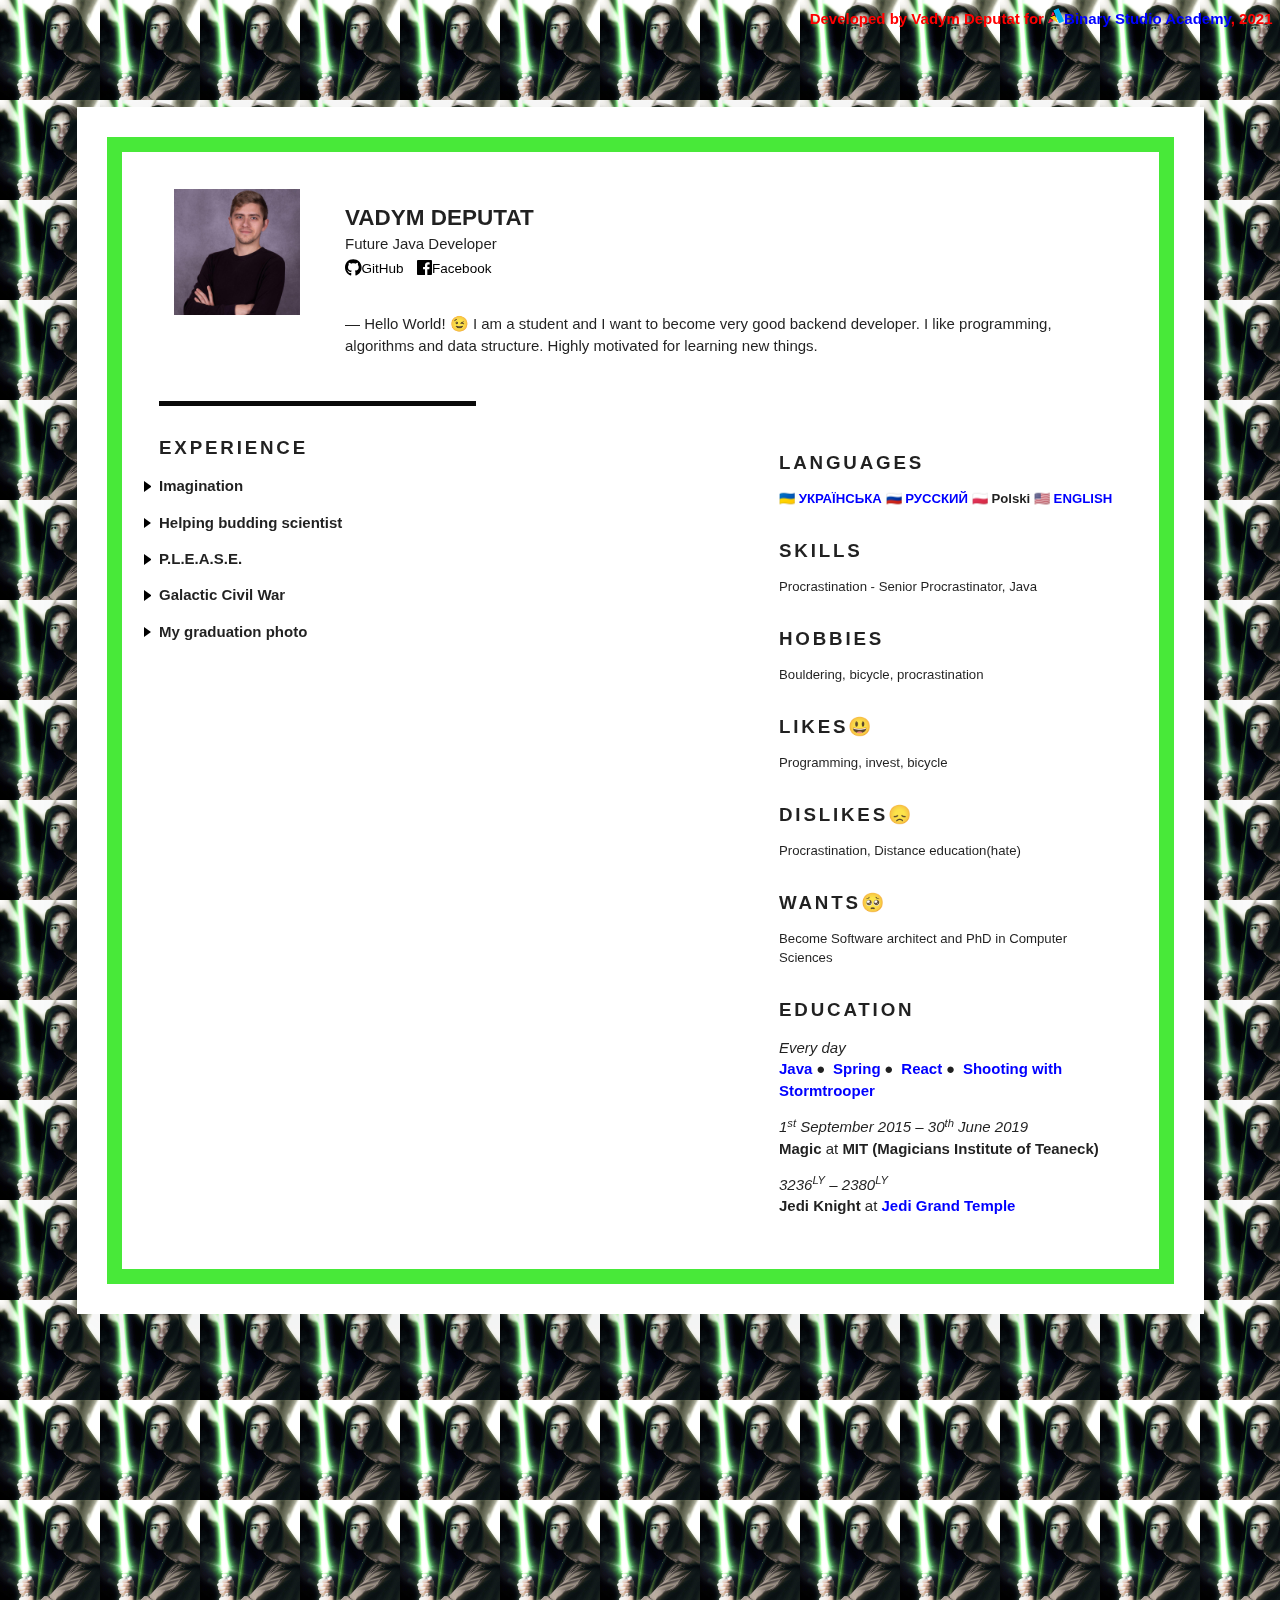
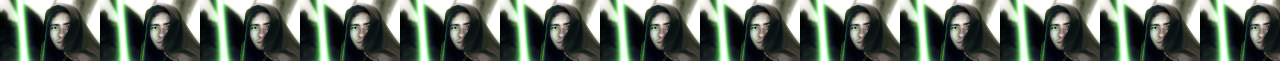
==== pl-pl/index.html @ 9dacfa62 "Add Polish" ====
<!DOCTYPE html>
<html lang="pl-Pl">
<html>
  <head>
    <meta charset="UTF-8" />
    
    <link rel="stylesheet" href="../base.css">
    
    <title>РЕЗЮМE</title>

  </head>
  <body>
    <header>
      <div class="credits" style="color: rgb(255, 0, 0); font-weight: 900;">
        Developed by Vadym Deputat for <a href="https://academy.binary-studio.com/ua/"><img src="../assets/images/bsa.png" alt="">Binary Studio Academy</a>, 2021
      </div>
    </header>
    <main>
    <!-- <main style="background-image: url('./assets/images/VJedi.jpg'); background-repeat: repeat;"> -->
      <article>
        <div class="page" style="border-color: rgb(72, 233, 57);">
          <div class="stackable grid">
            <div class="row" >
              <div class="three wide center aligned column">
                <div class="avatar-wrapper">
                  <object class="avatar" data="../assets/images/CV.jpg" role="img" aria-label="My profile picture"></object>
                </div>
              </div>
              <div class="thirteen wide column">
                <div class="stackable grid">
                  <div class="sixteen wide column">
                    <h1 class="name">Vadym Deputat</h1>
                    <div class="job">Future Java Developer</div>
                    <ul class="contacts">
                      <li>
                        <a href="https://github.com/Cooplix"><svg class="icon" xmlns="http://www.w3.org/2000/svg" viewBox="0 0 496 512">
                        <path d="M165.9 397.4c0 2-2.3 3.6-5.2 3.6-3.3.3-5.6-1.3-5.6-3.6 0-2 2.3-3.6 5.2-3.6 3-.3 5.6 1.3 5.6 3.6zm-31.1-4.5c-.7 2 1.3 4.3 4.3 4.9 2.6 1 5.6 0 6.2-2s-1.3-4.3-4.3-5.2c-2.6-.7-5.5.3-6.2 2.3zm44.2-1.7c-2.9.7-4.9 2.6-4.6 4.9.3 2 2.9 3.3 5.9 2.6 2.9-.7 4.9-2.6 4.6-4.6-.3-1.9-3-3.2-5.9-2.9zM244.8 8C106.1 8 0 113.3 0 252c0 110.9 69.8 205.8 169.5 239.2 12.8 2.3 17.3-5.6 17.3-12.1 0-6.2-.3-40.4-.3-61.4 0 0-70 15-84.7-29.8 0 0-11.4-29.1-27.8-36.6 0 0-22.9-15.7 1.6-15.4 0 0 24.9 2 38.6 25.8 21.9 38.6 58.6 27.5 72.9 20.9 2.3-16 8.8-27.1 16-33.7-55.9-6.2-112.3-14.3-112.3-110.5 0-27.5 7.6-41.3 23.6-58.9-2.6-6.5-11.1-33.3 2.6-67.9 20.9-6.5 69 27 69 27 20-5.6 41.5-8.5 62.8-8.5s42.8 2.9 62.8 8.5c0 0 48.1-33.6 69-27 13.7 34.7 5.2 61.4 2.6 67.9 16 17.7 25.8 31.5 25.8 58.9 0 96.5-58.9 104.2-114.8 110.5 9.2 7.9 17 22.9 17 46.4 0 33.7-.3 75.4-.3 83.6 0 6.5 4.6 14.4 17.3 12.1C428.2 457.8 496 362.9 496 252 496 113.3 383.5 8 244.8 8zM97.2 352.9c-1.3 1-1 3.3.7 5.2 1.6 1.6 3.9 2.3 5.2 1 1.3-1 1-3.3-.7-5.2-1.6-1.6-3.9-2.3-5.2-1zm-10.8-8.1c-.7 1.3.3 2.9 2.3 3.9 1.6 1 3.6.7 4.3-.7.7-1.3-.3-2.9-2.3-3.9-2-.6-3.6-.3-4.3.7zm32.4 35.6c-1.6 1.3-1 4.3 1.3 6.2 2.3 2.3 5.2 2.6 6.5 1 1.3-1.3.7-4.3-1.3-6.2-2.2-2.3-5.2-2.6-6.5-1zm-11.4-14.7c-1.6 1-1.6 3.6 0 5.9 1.6 2.3 4.3 3.3 5.6 2.3 1.6-1.3 1.6-3.9 0-6.2-1.4-2.3-4-3.3-5.6-2z"></path>
                        </svg>GitHub</a>
                      </li>

                      <li>
                        <a href="https://www.facebook.com/vadim.deputat"><svg class="icon" xmlns="http://www.w3.org/2000/svg" viewBox="0 0 448 512">
                          <path d="M448 56.7v398.5c0 13.7-11.1 24.7-24.7 24.7H309.1V306.5h58.2l8.7-67.6h-67v-43.2c0-19.6 5.4-32.9 33.5-32.9h35.8v-60.5c-6.2-.8-27.4-2.7-52.2-2.7-51.6 0-87 31.5-87 89.4v49.9h-58.4v67.6h58.4V480H24.7C11.1 480 0 468.9 0 455.3V56.7C0 43.1 11.1 32 24.7 32h398.5c13.7 0 24.8 11.1 24.8 24.7z"></path>
                        </svg>Facebook</a>
                      </li>
                  </ul>
                  </div>
                  <div class="sixteen wide mobile only column">
                    <div class="divider"></div>
                  </div>
                  <div class="sixteen wide column">
                    <p>&mdash; Hello World! &#x1F609; I am a student and I want to become very good backend developer. I like programming, algorithms and data structure. Highly motivated for learning new things.</p>
                  </div>
                </div>
              </div>
            </div>
            <div class="row">
              <div class="sixteen wide column">
                <div class="fat divider"></div>
              </div>
            </div>
            <div class="row">
              <div class="ten wide column">
                <h3>EXPERIENCE</h3>
                <ul class="timeline">

                  <li class= "details">
                    <input type="checkbox" id="project-2" >
                    <label for="project-2" class="summary"><strong>Imagination</strong></label>

                    <div class="labels">
                        <p><strong><a href="https://en.wikipedia.org/wiki/Star_Wars">In a galaxy far, far away</a></strong></p>
                        <p>New electric Walker <a href="https://starwars.fandom.com/wiki/All_Terrain_Armored_Transport">"AT-AT"</a> for <a href="https://starwars.fandom.com/wiki/Galactic_Empire">Galactic Empire</a></p>
                    </div>
                  </li>

                  <li class= "details">
                    <input type="checkbox" id="project-4-devdependencies" >
                    <label for="project-4-devdependencies" class="summary"><strong>Helping budding scientist</strong></label>

                    <div class="labels">
                      <p><em>2020</em></p>
                          <p><strong><a href="https://rickandmorty.fandom.com/wiki/Dimension_C-137">С-137</a></strong></p>
                          <p>Helped create <a href="https://rickandmorty.fandom.com/wiki/Portal_Gun">Portal Gun</a> for budding scientist <a href="https://rickandmorty.fandom.com/wiki/Rick_Sanchez">Rick Sanchez</a></p>
                          <img src="../assets/images/Me_and_rick.png" style="width: 100%;" class= "shake-slow shake-constant" alt="Me and Rick">
                      </div>
                    </li>

                  <li class= "details">
                    <input type="checkbox" id="project-1" >
                    <label for="project-1" class="summary"><strong>P.L.E.A.S.E.</strong></label>

                    <div class="labels">
                      <p><em>2019</em></p>
                          <p><strong>Provide Legal Exculpation And Sign Everything (P.L.E.A.S.E.)</strong></p>
                          <p>New York</p>
                    </div>
                  </li>

                  <li class= "details">
                    <input type="checkbox" id="service-center-databases-lead" >
                    <label for="service-center-databases-lead" class="summary"><strong>Galactic Civil War</strong></label>

                    <div class="labels">
                      <p><em>4<sup>BBY</sup> - 5 <sup>ABY</sup></em></p>
                      <p><strong>Galactic Civil War at <a href="https://en.wikipedia.org/wiki/Star_Wars">In a galaxy far, far away</a> </strong></p>
                      <p>Jedi Knight</p>
                    </div>
                  </li>

                  <li class= "details">
                    <input type="checkbox" id="project-4-dependencies" >
                    <label for="project-4-dependencies" class="summary"><strong>My graduation photo</strong></label>

                      <div class="labels">
                        <audio id="audio" src="../assets/audios/Lightsaber.mp3"></audio>
                        <abbr title="You underestimate my power! Senior-Pomidor">
                        <img id="play" src="../assets/images/oru.png" style="width: 100%;" class="shake-slow shake-constant" alt="Me and Rick">
                        </abbr>
                        <abbr title="Click on picture">HEAR MY POWER!!!💬</abbr>
                    </div>
                  </li>
                </ul>
              </div>
              <div class="six wide column">
                <section>
                  <h3>Languages</h3>
                  <p class="tags small">
                    <a href="../uk-ua/index.html" hreflang="en" rel="alternate"span class="language" lang="uk">&#x1f1fa;&#x1f1e6; <span>УКРАЇНСЬКА</span></a>
                    <a href="../ru-ru/index.html" hreflang="ru" rel="alternate" span class="language" lang="ru">&#x1f1f7;&#x1f1fa; <span>РУССКИЙ</span></a>
                    <span class="language" lang="pl">&#127477&#127473 <span>Polski</span>
                    <a href="../index.html" hreflang="en" rel="alternate" class="language" lang="en">&#x1f1fa;&#x1f1f8; <span>ENGLISH</span></a></p>
                    
                </section>

                <section>
                  <h3>Skills</h3>
                  <p class="tags small">Procrastination - Senior Procrastinator,
                  <span class="nowrap">Java</span></p>
                </section>

                <section>
                  <h3>Hobbies</h3>
                  <p class="tags small">Bouldering, bicycle, procrastination</p>
                  </section>

                <section>
                  <h3>Likes&#x1f603;</h3>
                  <p class="tags small">Programming, invest, bicycle</p>
                </section>

                <section>
                  <h3>Dislikes&#x1f61e;</h3>
                  <p class="tags small"><span class="nowrap">Procrastination, Distance education(hate)</span></p> 
                </section>

                <section>
                  <h3>Wants&#x1f97a;</h3>
                  <p class="tags small bulleted"><span class="tag">Become Software architect and PhD in Computer Sciences</span></p>
                </section>


                <section>
                  <h3>Education</h3>
                  <ul class="timeline">
                    <li>
                      <div><em>Every day</em></div>
                      <p class="tags bulleted">
                        <span class="tag"><a href="https://docs.oracle.com/en/java/javase/11" rel="external"><strong>Java</strong></a></span>
                        <span class="tag"><a href="https://spring.io/" rel="external"><strong>Spring</strong></a></span>
                        <span class="tag"><a href="https://reactjs.org/" rel="external"><strong>React</strong></a></span>
                        <span class="tag"><a href="https://starwars.fandom.com/wiki/Stormtrooper"><strong>Shooting with Stormtrooper</strong></a></span>
                      </p>
                    </li>
                    <li>
                      <div><em>1<sup>st</sup> September 2015 &ndash; 30<sup>th</sup> June 2019</em></div>
                      <div> <strong>Magic</strong> at <strong>MIT (Magicians Institute of Teaneck)</strong></div>
                    </li>

                    <li>
                      <div><em> 3236<sup>LY</sup> &ndash; 2380<sup>LY</sup> </em></div>
                      <div> <strong>Jedi Knight</strong> at <strong><a href="https://starwars.fandom.com/wiki/Imperial_Palace">Jedi Grand Temple</a></strong></div>
                      
                    </li>
                  </ul>
                  </section>
              </div>
            </div>
          </div>
        </div>
      </article>
    </main>
    <footer>
      <div style = "color: rgb(255, 0, 0); font-weight: 900;">
        Developed on base of Information from BSA
      </div>
    </footer>
    <script src="../assets/scripts/sound.js"></script>
  </body>
</html>
---- base.css ----
::-moz-selection {
    background: yellow;
  }
  ::selection {
    background: yellow;
  }
  *,
  *::before,
  *::after {
    box-sizing: inherit;
  }
  html {
    
    font-size: 15px;
    -webkit-text-size-adjust: 100%;
    text-size-adjust: 100%;
    box-sizing: border-box;
    background-image: url('./assets/images/VJedi.jpg');
    background-repeat: repeat;
    
  }
  html,
  body {
      
    margin: 0;
    line-height: 1.4285em;
    
    color: rgba(0, 0, 0, 0.87);
  }
  body {
    
    font-family:
     apple-system,
     BlinkMacSystemFont,
     "Segoe UI",
     Roboto,
     Oxygen-Sans,
     Ubuntu,
     Cantarell,
     "Helvetica Neue",
     sans-serif;
  }
  h1,
  h2,
  h3,
  h4,
  h5 {
    line-height: 1.28571429em;
    margin: 0 0 1rem 0;
    font-weight: bold;
    padding: 0;
  }
  h1:last-child,
  h2:last-child,
  h3:last-child,
  h4:last-child,
  h5:last-child {
    margin-bottom: 0;
  }
  h1,
  h2,
  h3 {
    text-transform: uppercase;
  }
  h1 {
    font-weight: 900;
    font-size: 1.5rem;
    margin-bottom: 0;
  }
  h2 {
    font-weight: 900;
    font-size: 3rem;
    letter-spacing: 0.25em;
  }
  h2 + p {
    font-weight: 300;
    font-size: 1.5rem;
    margin-bottom: 0.25em;
  }
  h3 {
    font-weight: 700;
    font-size: 1.25rem;
    letter-spacing: 0.15em;
  }
  h4 {
    font-size: 1.125rem;
  }
  h5 {
    font-size: 1rem;
  }
  h6 {
    font-size: 0.75rem;
    letter-spacing: 0.15em;
    text-transform: uppercase;
    margin: 0 0 1em 0;
  }
  section {
    padding: 1em 0;
  }
  p {
    margin: 0 0 1em;
    line-height: 1.4285em;
  }
  p:first-child {
    margin-top: 0;
  }
  p:last-child {
    margin-bottom: 0;
  }
  strong {
    font-weight: 600;
  }
  small {
    font-size: 80%;
  }
  ul,
  ol {
    list-style: none outside none;
    padding-left: 1.5em;
    margin: 0;
  }
  ol {
    counter-reset: ol-counter;
  }
  li {
    list-style: none outside none;
  }
  ul > li::before {
    content: "●";
    font-family: "Arial", sans-serif;
    float: left;
    width: 1.5em;
    margin-left: -1.5em;
    text-align: center;
  }
  ol > li::before {
    content: counter(ol-counter);
    counter-increment: ol-counter;
    float: left;
    width: 1rem;
    border-radius: 0.25em;
    background: transparent;
    color: inherit;
    font-weight: bold;
    font-size: 0.7em;
    font-family: inherit;
    display: flex;
    align-items: center;
    justify-content: center;
    margin-left: calc(-1.5rem + 0.5rem / 2);
    height: 1rem;
    margin-top: calc((1.4285rem - 1rem) / 2);
  }
  ol.inverted > li::before {
    background: black;
    color: white;
    font-weight: normal;
  }
  a {
    color: blue;
    background-color: transparent;
    text-decoration: none;
  }
  a[rel="external"]:not(.label):hover,
  a.language:hover span {
    text-decoration: underline;
  }
  code {
    border: 1px solid #bdbdbd;
    padding: 0 0.25em;
    border-radius: 3px;
    background: #eee;
    font-size: 95%;
  }
  
  /* Prevent `sub` and `sup` elements from affecting the line height in all browsers */
  sub,
  sup {
    font-size: 75%;
    line-height: 0;
    position: relative;
    vertical-align: baseline;
  }
  sub {
    bottom: -0.25em;
  }
  sup {
    top: -0.5em;
  }
  
  /* Remove the border on images inside links in IE 10 */
  img {
    border-style: none;
  }
  
  /* Change the font styles in all browsers, remove the margin in Firefox and Safari */
  button,
  input {
    font-family: inherit;
    font-size: 100%;
    line-height: 1.15;
    margin: 0;
  
    /* Show the overflow in IE and Edge */
    overflow: visible;
  }
  
  /* Remove the inheritance of text transform in Edge, Firefox, and IE */
  button {
    text-transform: none;
  }
  
  /* Correct the inability to style clickable types in iOS and Safari	*/
  button,
  [type="button"] {
    -webkit-appearance: button;
    appearance: button;
  }
  
  /* Remove the inner border and padding in Firefox	*/
  button::-moz-focus-inner,
  [type="button"]::-moz-focus-inner {
    border-style: none;
    padding: 0;
  }
  
  /* Restore the focus styles unset by the previous rule */
  button:-moz-focusring,
  [type="button"]:-moz-focusring {
    outline: 1px dotted ButtonText;
  }
  
  /* Add the correct box sizing in IE 10, remove the padding in IE 10 */
  [type="checkbox"] {
    box-sizing: border-box;
    padding: 0;
  }
  
  /* Utiltities */
  .nowrap {
    white-space: nowrap;
  }
  
  /* Article */
  article {
    max-width: 100%;
    margin-left: auto;
    margin-right: auto;
  }
  @media only screen and (min-width: 768px) and (max-width: 991px) {
    article {
      width: 723px;
      margin-top: calc((100% - 723px) / 2);
      margin-bottom: calc((100% - 723px) / 2);
    }
  }
  @media only screen and (min-width: 992px) and (max-width: 1199px) {
    article {
      width: 933px;
      margin-top: calc((100% - 933px) / 2);
      margin-bottom: calc((100% - 933px) / 2);
    }
  }
  @media only screen and (min-width: 1200px) {
    article {
      width: 1127px;
      margin-top: calc((100% - 1127px) / 2);
      margin-bottom: calc((100% - 1127px) / 2);
    }
  }
  
  /* Page */
  .page {
    position: relative;
    padding: 3em;
    background: white;
    box-shadow: 0 10px 100px 0 rgba(34, 36, 38, 0.1);
    transition: box-shadow 0.2s linear;
  }
  .page[style^="border-color"] {
    padding: 4.5em;
  }
  .page[style^="border-color"]::before {
    content: " ";
    display: block;
    position: absolute;
    left: 2em;
    top: 2em;
    right: 2em;
    bottom: 2em;
    border-color: inherit;
    border-width: 1em;
    border-style: solid;
    pointer-events: none;
    transition: border-color 0.2s ease-in-out;
  }
  @media only screen {
    .page:hover {
      box-shadow: 0 10px 100px 0 rgba(34, 36, 38, 0.3);
    }
  }
  @media only screen and (max-width: 767px) {
    .page,
    .page[style^="border-color"] {
      padding: 0;
    }
    .page[style^="border-color"]::before {
      display: none;
    }
  }
  
  /**
   * # Semantic UI - 2.4.2
   * https://github.com/Semantic-Org/Semantic-UI
   * https://www.semantic-ui.com/
   * Copyright 2014 Contributors
   * Released under the MIT license
   * https://opensource.org/licenses/MIT
   */
  .grid {
    flex-direction: row;
    flex-wrap: wrap;
    align-items: stretch;
    padding: 0;
    /**
     * Temporary hack to be sure avatar
     * is rendered on print preview
     */
    display: block !important;
  }
  .grid .grid {
    margin-left: -1em;
    margin-right: -1em;
  }
  
  /* Rows */
  .grid > .row {
    position: relative;
    display: flex;
    flex-direction: row;
    flex-wrap: wrap;
    justify-content: inherit;
    align-items: stretch;
    width: 100% !important;
    padding: 0;
    padding-top: 1rem;
    padding-bottom: 1rem;
  }
  
  /* Columns */
  /* Standard 16 column */
  .grid > .column:not(.row),
  .grid > .row > .column {
    position: relative;
    display: inline-block;
    width: 6.25%;
    padding-left: 1rem;
    padding-right: 1rem;
    vertical-align: top;
  }
  .grid > * {
    padding-left: 1rem;
    padding-right: 1rem;
  }
  
  /* Columns */
  /* Vertical padding when no rows */
  .grid > .column:not(.row) {
    padding-top: 1rem;
    padding-bottom: 1rem;
  }
  .grid > .row > .column {
    margin-top: 0;
    margin-bottom: 0;
  }
  
  /* Assume full width with one column */
  .grid > .column:only-child,
  .grid > .row > .column:only-child {
    width: 100%;
  }
  
  /* Column Width */
  .grid > .row > [class*="one wide"].column,
  .grid > .column.row > [class*="one wide"].column,
  .grid > [class*="one wide"].column,
  .column.grid > [class*="one wide"].column {
    width: 6.25% !important;
  }
  .grid > .row > [class*="two wide"].column,
  .grid > .column.row > [class*="two wide"].column,
  .grid > [class*="two wide"].column,
  .column.grid > [class*="two wide"].column {
    width: 12.5% !important;
  }
  .grid > .row > [class*="three wide"].column,
  .grid > .column.row > [class*="three wide"].column,
  .grid > [class*="three wide"].column,
  .column.grid > [class*="three wide"].column {
    width: 18.75% !important;
  }
  .grid > .row > [class*="four wide"].column,
  .grid > .column.row > [class*="four wide"].column,
  .grid > [class*="four wide"].column,
  .column.grid > [class*="four wide"].column {
    width: 25% !important;
  }
  .grid > .row > [class*="five wide"].column,
  .grid > .column.row > [class*="five wide"].column,
  .grid > [class*="five wide"].column,
  .column.grid > [class*="five wide"].column {
    width: 31.25% !important;
  }
  .grid > .row > [class*="six wide"].column,
  .grid > .column.row > [class*="six wide"].column,
  .grid > [class*="six wide"].column,
  .column.grid > [class*="six wide"].column {
    width: 37.5% !important;
  }
  .grid > .row > [class*="seven wide"].column,
  .grid > .column.row > [class*="seven wide"].column,
  .grid > [class*="seven wide"].column,
  .column.grid > [class*="seven wide"].column {
    width: 43.75% !important;
  }
  .grid > .row > [class*="eight wide"].column,
  .grid > .column.row > [class*="eight wide"].column,
  .grid > [class*="eight wide"].column,
  .column.grid > [class*="eight wide"].column {
    width: 50% !important;
  }
  .grid > .row > [class*="nine wide"].column,
  .grid > .column.row > [class*="nine wide"].column,
  .grid > [class*="nine wide"].column,
  .column.grid > [class*="nine wide"].column {
    width: 56.25% !important;
  }
  .grid > .row > [class*="ten wide"].column,
  .grid > .column.row > [class*="ten wide"].column,
  .grid > [class*="ten wide"].column,
  .column.grid > [class*="ten wide"].column {
    width: 62.5% !important;
  }
  .grid > .row > [class*="eleven wide"].column,
  .grid > .column.row > [class*="eleven wide"].column,
  .grid > [class*="eleven wide"].column,
  .column.grid > [class*="eleven wide"].column {
    width: 68.75% !important;
  }
  .grid > .row > [class*="twelve wide"].column,
  .grid > .column.row > [class*="twelve wide"].column,
  .grid > [class*="twelve wide"].column,
  .column.grid > [class*="twelve wide"].column {
    width: 75% !important;
  }
  .grid > .row > [class*="thirteen wide"].column,
  .grid > .column.row > [class*="thirteen wide"].column,
  .grid > [class*="thirteen wide"].column,
  .column.grid > [class*="thirteen wide"].column {
    width: 81.25% !important;
  }
  .grid > .row > [class*="fourteen wide"].column,
  .grid > .column.row > [class*="fourteen wide"].column,
  .grid > [class*="fourteen wide"].column,
  .column.grid > [class*="fourteen wide"].column {
    width: 87.5% !important;
  }
  .grid > .row > [class*="fifteen wide"].column,
  .grid > .column.row > [class*="fifteen wide"].column,
  .grid > [class*="fifteen wide"].column,
  .column.grid > [class*="fifteen wide"].column {
    width: 93.75% !important;
  }
  .grid > .row > [class*="sixteen wide"].column,
  .grid > .column.row > [class*="sixteen wide"].column,
  .grid > [class*="sixteen wide"].column,
  .column.grid > [class*="sixteen wide"].column {
    width: 100% !important;
  }
  
  /* Center Aligned */
  [class*="center aligned"].grid > .column,
  [class*="center aligned"].grid > .row > .column,
  .grid > [class*="center aligned"].row > .column,
  .grid > [class*="center aligned"].column.column,
  .grid > .row > [class*="center aligned"].column.column {
    text-align: center;
  }
  
  /* Stackable */
  @media only screen and (max-width: 767px) {
    .stackable.grid > .row > .wide.column,
    .stackable.grid > .wide.column,
    .stackable.grid > .column.grid > .column,
    .stackable.grid > .column.row > .column,
    .stackable.grid > .row > .column,
    .stackable.grid > .column:not(.row),
    .grid > .stackable.row > .column {
      width: 100% !important;
      padding: 1em !important;
    }
  }
  
  /* Mobile only column */
  [class*="mobile only"].grid,
  .grid > [class*="mobile only"].row,
  .grid > [class*="mobile only"].column,
  .grid > .row > [class*="mobile only"].column {
    display: none;
  }
  @media only screen and (max-width: 767px) {
    [class*="mobile only"].grid,
    .grid > [class*="mobile only"].row,
    .grid > [class*="mobile only"].column,
    .grid > .row > [class*="mobile only"].column {
      display: block;
    }
  }
  
  /* Avatar */
  .avatar-wrapper {
    padding: 0 1em;
    display: flex;
    align-items: center;
    justify-content: center;
  }
  .avatar {
    position: relative;
    display: block;
    flex: 1 0 auto;
    max-width: 15rem;
    width: 100%;
  }
  @media only screen and (max-width: 1199px) {
    .avatar-wrapper {
      padding: 0;
    }
  }
  
  /* Divider */
  .divider {
    border-top: 1px solid rgba(222, 222, 222, 1);
  }
  .divider.fat {
    border-top: 0.3571428571428571em solid rgba(10, 10, 10, 1);
    width: 33%;
  }
  
  /* Language */
  .language {
    font-weight: 600;
    white-space: nowrap;
  }
  
  /* Labels */
  .labels > .label {
    background-color: #e8e8e8;
    border-radius: 0.28571429rem;
    color: rgba(0, 0, 0, 0.6);
    cursor: pointer;
    display: block;
    float: left;
    font-size: 0.78571429rem;
    font-weight: 600;
    line-height: 1;
    margin-bottom: 0.5em;
    padding: 0.5833em 0.833em;
    transition: background 0.1s ease;
    -webkit-transition: background 0.1s ease;
  }
  .labels > .label:hover {
    background-color: #e0e0e0;
    color: rgba(0, 0, 0, 0.8);
  }
  .labels > .label:not(:last-child) {
    margin-right: 0.5em;
  }
  
  /* Job */
  .job {
    margin-bottom: 0.25rem;
  }
  
  /* Contacts */
  .contacts {
    list-style: none outside none;
    display: flex;
    flex-wrap: wrap;
    padding: 0;
    margin-top: 0;
    margin-bottom: 0;
    white-space: nowrap;
    font-size: 0.9em;
    font-weight: 400;
  }
  .contacts li {
    margin-bottom: 0.25rem;
    margin-right: 1em;
  }
  .contacts li::before {
    display: none;
  }
  .contacts li a {
    color: black;
    transition: color 0.2s ease-in-out;
  }
  .contacts li a.facebook:hover {
    color: #3b5998;
  }
  .contacts li a.github:hover {
    color: dimgrey;
  }
  .contacts li a.mail:hover {
    color: dimgrey;
  }
  .contacts li a.skype:hover {
    color: #00aff0;
  }
  .contacts li a.linkedin:hover {
    color: #0077b5;
  }
  .contacts li a.telegram:hover {
    color: #08c;
  }
  .contacts li a.phone:hover {
    color: dimgrey;
  }
  .contacts li a.website {
    display: none;
  }
  .contacts li a .icon {
    fill: currentColor;
    height: 1.1428rem;
    vertical-align: text-bottom;
  }
  
  @media only screen and (max-width: 767px) {
    .name,
    .job,
    .contacts {
      text-align: center;
    }
    .contacts li {
      margin-right: 0;
    }
  }
  @media only screen and (max-width: 1199px) {
    .contacts {
      margin-top: 1em;
      flex-direction: column;
    }
  }
  
  /* Native <details> element styling */
  details {
    display: block;
  }
  details > summary::-webkit-details-marker {
    margin-left: 0.25em;
    margin-right: 0.25em;
  }
  details > summary {
    display: list-item;
    cursor: pointer;
  }
  details > div {
    margin-top: 0.5em;
  }
  details > div::after {
    content: " ";
    clear: both;
    display: block;
  }
  
  /* Alternative to <details> compatible with Safari */
  .details > input {
    -webkit-appearance: none;
    -moz-appearance: none;
    appearance: none;
    border: none;
    border-radius: 0;
    background: none;
    transition: 0.2s;
    cursor: pointer;
    width: 1.5em;
    display: inline-flex;
    align-items: center;
    justify-content: center;
    flex: 0 0 auto;
    height: 1.5em;
    vertical-align: top;
    outline: none;
  }
  .details > input::after {
    content: " ";
    border-top: 0.35em solid transparent;
    border-bottom: 0.35em solid transparent;
    border-left: 0.5em solid black;
    position: relative;
    width: 0.5em;
    height: 0.7em;
    cursor: pointer;
  }
  .details > input:checked {
    transform: rotate(90deg);
  }
  .details > label.summary {
    cursor: pointer;
  }
  .details > input:checked ~ div {
    display: block;
  }
  .details > div {
    display: none;
  }
  .details > div.labels {
    margin-top: 0.5em;
  }
  .details > div::after {
    content: " ";
    clear: both;
    display: block;
  }
  
  /* Details as a standalone block */
  div.details > input:first-child {
    float: left;
  }
  div.details > input:first-child + label {
    width: calc(100% - 1.5em);
    padding: 0;
    display: inline-block;
  }
  div.details > input:first-child + label + .details-body {
    padding-left: 1.5em;
  }
  
  /* Details as a list item */
  li.details {
    list-style-type: none;
  }
  li.details::before {
    display: none;
  }
  li.details > input {
    float: left;
    margin-left: -1.5em;
  }
  
  /* Highlighted list item */
  li.highlighted {
    padding: 0.5em;
    background: rgba(0, 0, 0, 0.04);
    border-radius: 4px;
  }
  
  /* Bordered list item */
  li.bordered {
    border: 1px solid rgba(0, 0, 0, 0.125);
    border-radius: 4px;
    padding: 0.5em;
    transition: all 0.2s linear;
  }
  li.bordered:hover {
    background: #fafafa;
  }
  li.bordered > ul > li.details > div,
  li.bordered > ul > details > div {
    padding: 0.5em 0.5em 0 2em;
    border-top: 1px solid rgb(224, 224, 224);
    margin-top: 0.5em;
    margin-left: -2em;
    margin-right: -0.5em;
  }
  
  /* Timeline */
  .timeline {
    list-style: none outside none;
    padding: 0;
    margin: 0;
  }
  .timeline:not(:last-child) {
    margin-bottom: 1em;
  }
  .timeline > li::before {
    display: none;
  }
  .timeline > li:not(:last-child) {
    margin-bottom: 1em;
  }
  .timeline > li p {
    margin: 0;
  }
  
  /* Tags */
  .tags.small {
    font-size: 0.88em;
  }
  .tags.bulleted .tag:not(:last-child)::after {
    content: "●";
    display: inline-block;
    font-family: "Arial", sans-serif;
    font-size: 1rem;
    margin: 0 0.25em 0 0.25em;
  }
  
  /* Print */
  @media print {
    .page,
    .page[style] {
      padding: 0;
      box-shadow: none;
      border-color: transparent !important;
    }
    .grid {
      display: block;
    }
    .avatar-wrapper {
      padding: 0;
    }
    .contacts {
      margin-top: 1em;
    }
    .contacts li a.website {
      display: block;
    }
    .credits {
      display: none;
    }
  }
  
  /* Color */
  .color {
    cursor: pointer;
    white-space: nowrap;
    background: inherit;
    color: inherit;
    font: inherit;
    border: none;
    margin: 0;
    padding: 0;
  }
  .color::before {
    content: " ";
    display: inline-block;
    border-radius: 100%;
    margin: 0.27em;
    height: 0.88em;
    width: 0.88em;
    vertical-align: top;
    position: relative;
  }
  .color.midnightblue::before {
    background-color: midnightblue;
  }
  .color.chartreuse::before {
    background-color: chartreuse;
  }
  
  /* Audio button */
  button.audio {
    cursor: pointer;
    background: inherit;
    font: inherit;
    border: none;
    margin: 0;
    padding: 0;
  }
  button.audio svg {
    height: 16px;
    width: 16px;
    vertical-align: text-top;
  }
  
  /* Resume */
  #resume {
    color: inherit;
    transition: 0.2s;
    opacity: 0.75;
    padding: 0 0.25em 0.25em 0.25em;
    margin-left: -0.25em;
    display: inline-block;
  }
  #resume:hover {
    opacity: 1;
  }
  #resume .dots {
    background: #808080;
    color: white;
    padding: 0 0.2em;
    border-radius: 3px;
    height: 1em;
    line-height: 1em;
    margin-top: 0.2857142857em;
    float: left;
    margin-right: 0.2857142857em;
  }
  #resume .dots .dot {
    float: left;
    height: 0.42857142857em;
    width: 0.42857142857em;
    background: white;
    border-radius: 100%;
    margin-top: 0.2857142857em;
    vertical-align: top;
  }
  #resume .dots .dot:not(:last-child) {
    margin-right: 0.2142857em;
  }
  
  /* Dialog */
  dialog {
    display: none;
    height: 100%;
    width: 100%;
    z-index: 3;
    padding: 0;
    border: none;
    margin: 0;
    position: absolute;
    top: 0;
    left: 0;
    background: white;
  }
  dialog .photos {
    height: 100%;
    width: 100%;
    overflow: auto;
    display: inline-flex;
    -webkit-overflow-scrolling: touch;
  }
  dialog .photos img {
    
    display: block;
    width: auto;
    height: 100%;
    padding: 4px 0 4px 4px;
  }
  dialog .photos img:last-child {
    padding-right: 4px;
  }
  dialog:target {
    display: block;
  }
  dialog:target ~ * {
    display: none;
  }
  
  /* Close */
  .close {
    text-indent: -9999px;
    position: absolute;
    z-index: 1;
    top: 2em;
    left: 2em;
    display: inline-block;
    width: 4em;
    height: 4em;
    overflow: hidden;
  }
  .close::before,
  .close::after {
    content: " ";
    position: absolute;
    width: 100%;
    top: 50%;
    left: 0;
    margin-top: -1px;
    background: white;
    height: 1px;
  }
  .close::before {
    transform: rotate(45deg);
  }
  .close::after {
    transform: rotate(-45deg);
  }
  
  /* Credits */
  .credits {
    text-align: right;
    padding: 0.5em;
    line-height: 1em;
    opacity: 0.75;
    transition: opacity 0.2s linear;
  }
  .credits:hover {
    opacity: 1;
  }
  @media only screen and (max-width: 767px) {
    .credits {
      display: none;
    }
  }
  
  /* Hide header, reveal footer */
  header {
    position: fixed;
    z-index: 1;
    top: 0;
    left: 0;
    height: 2em;
    width: 100%;
  }
  main {
    overflow: auto;
    z-index: 2;
    position: relative;
    margin-bottom: 30vh;
  }
  header + main {
    margin-top: 2em;
  }

  /* main:nth-last-child(3) {
    margin-bottom: 50vh;
  } */
  footer {
    height: 30vh;
    position: fixed;
    bottom: 0;
    left: 0;
    width: 100%;
    display: flex;
    align-items: center;
    justify-content: center;
    
    z-index: 1;
  }
  @media only screen and (max-width: 767px) {
    header {
      height: auto;
      
      position: relative;
    }

    header + main {
      margin-top: 0;
    }

    main:nth-last-child(3) {
      margin-bottom: 0;
    }

    footer {
      height: auto;
      color: red;
      position: relative;
      padding: 1em;
    }
  }

  @media print {
    header,
    footer {
      display: none;
    }
    header + main {
      margin-top: 0;
    }
    main:nth-last-child(3) {
      margin-bottom: 0;
    }
  }
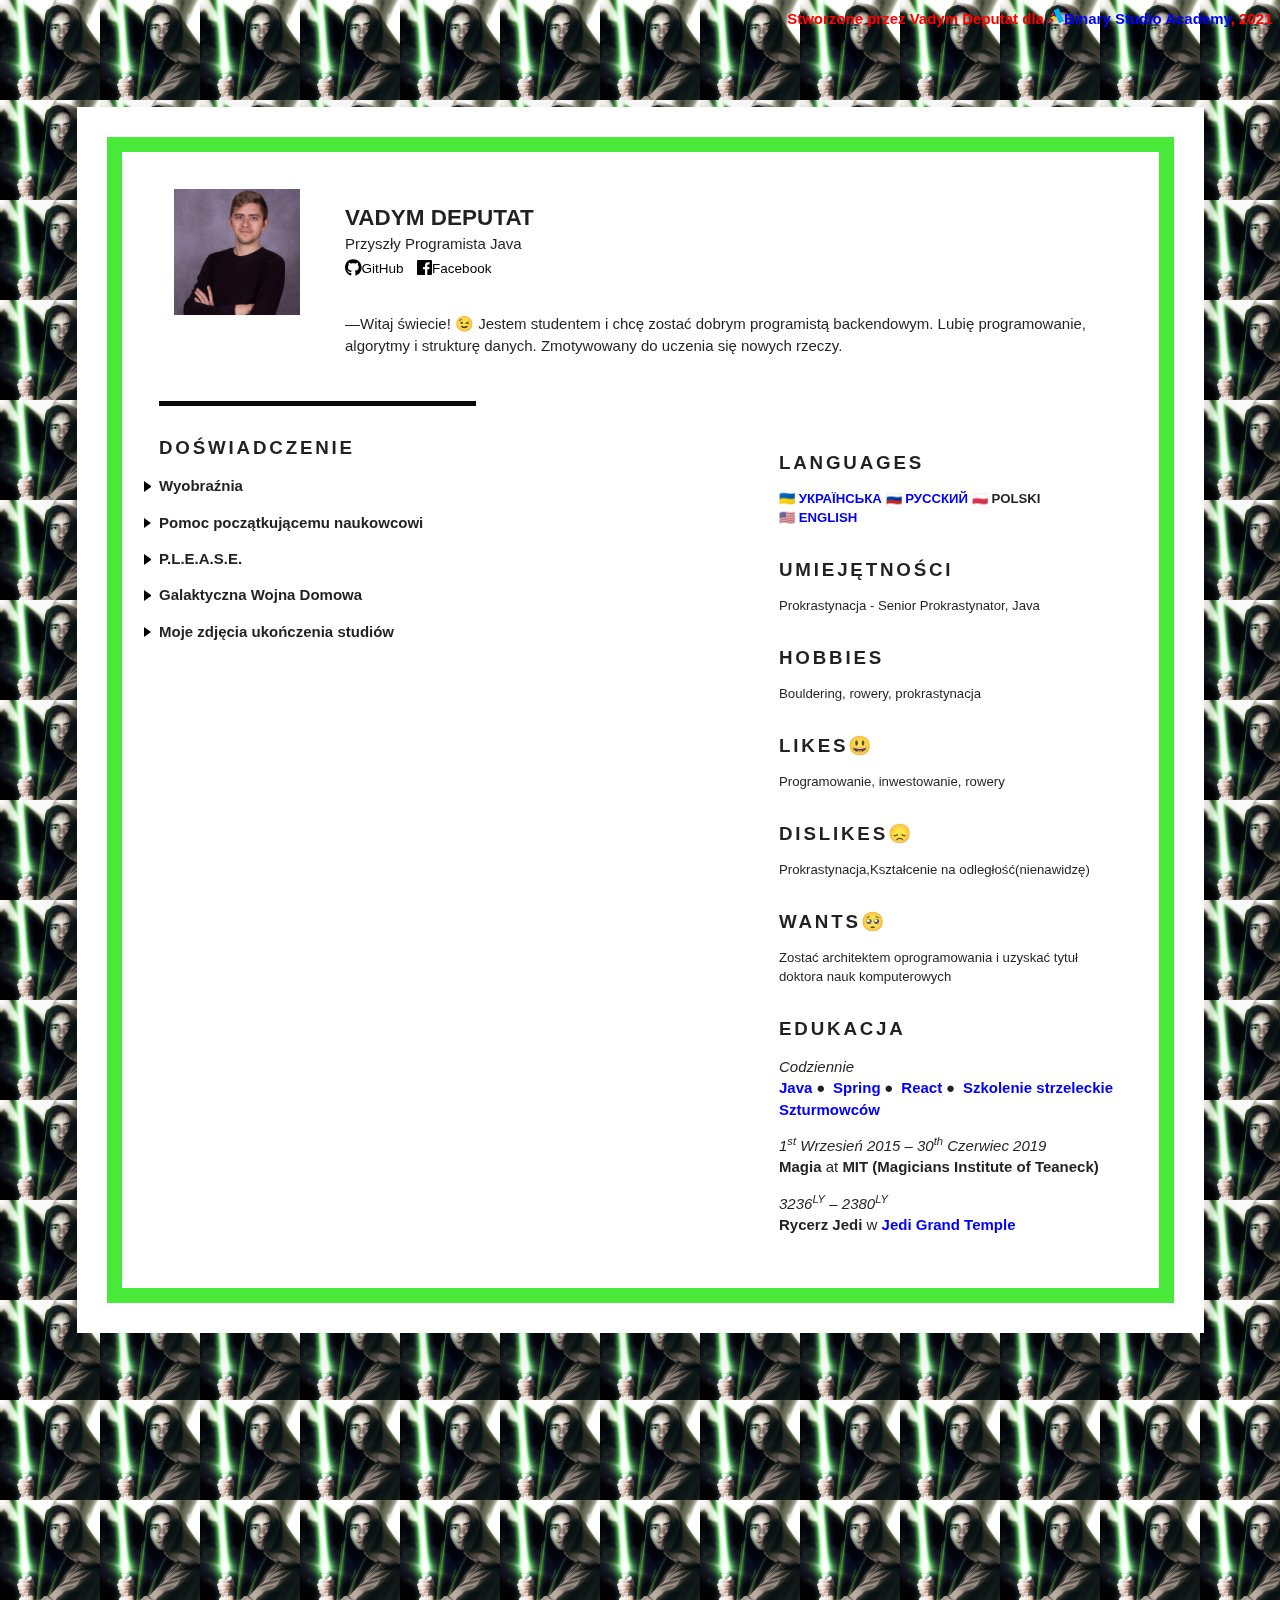
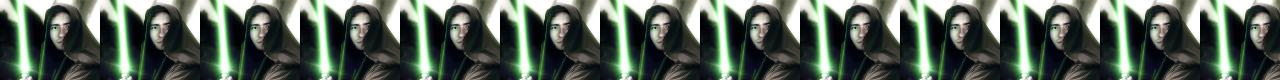
==== commit 0d708833: "Added translation for all languages" ====
--- a/pl-pl/index.html
+++ b/pl-pl/index.html
@@ -1,18 +1,17 @@
 <!DOCTYPE html>
 <html lang="pl-Pl">
-<html>
   <head>
     <meta charset="UTF-8" />
     
     <link rel="stylesheet" href="../base.css">
     
-    <title>РЕЗЮМE</title>
+    <title>CV</title>
 
   </head>
   <body>
     <header>
       <div class="credits" style="color: rgb(255, 0, 0); font-weight: 900;">
-        Developed by Vadym Deputat for <a href="https://academy.binary-studio.com/ua/"><img src="../assets/images/bsa.png" alt="">Binary Studio Academy</a>, 2021
+        Stworzone przez Vadym Deputat dla <a href="https://academy.binary-studio.com/ua/"><img src="../assets/images/bsa.png" alt="">Binary Studio Academy</a>, 2021
       </div>
     </header>
     <main>
@@ -30,7 +29,7 @@
                 <div class="stackable grid">
                   <div class="sixteen wide column">
                     <h1 class="name">Vadym Deputat</h1>
-                    <div class="job">Future Java Developer</div>
+                    <div class="job">Przyszły Programista Java</div>
                     <ul class="contacts">
                       <li>
                         <a href="https://github.com/Cooplix"><svg class="icon" xmlns="http://www.w3.org/2000/svg" viewBox="0 0 496 512">
@@ -49,7 +48,7 @@
                     <div class="divider"></div>
                   </div>
                   <div class="sixteen wide column">
-                    <p>&mdash; Hello World! &#x1F609; I am a student and I want to become very good backend developer. I like programming, algorithms and data structure. Highly motivated for learning new things.</p>
+                    <p>&mdash;Witaj świecie! &#x1F609; Jestem studentem i chcę zostać dobrym programistą backendowym. Lubię programowanie, algorytmy i strukturę danych. Zmotywowany do uczenia się nowych rzeczy.</p>
                   </div>
                 </div>
               </div>
@@ -61,27 +60,27 @@
             </div>
             <div class="row">
               <div class="ten wide column">
-                <h3>EXPERIENCE</h3>
+                <h3>DOŚWIADCZENIE</h3>
                 <ul class="timeline">
 
                   <li class= "details">
                     <input type="checkbox" id="project-2" >
-                    <label for="project-2" class="summary"><strong>Imagination</strong></label>
+                    <label for="project-2" class="summary"><strong>Wyobraźnia</strong></label>
 
                     <div class="labels">
                         <p><strong><a href="https://en.wikipedia.org/wiki/Star_Wars">In a galaxy far, far away</a></strong></p>
-                        <p>New electric Walker <a href="https://starwars.fandom.com/wiki/All_Terrain_Armored_Transport">"AT-AT"</a> for <a href="https://starwars.fandom.com/wiki/Galactic_Empire">Galactic Empire</a></p>
+                        <p>Nowy elektryczny Walker <a href="https://starwars.fandom.com/wiki/All_Terrain_Armored_Transport">"AT-AT"</a> dla <a href="https://starwars.fandom.com/wiki/Galactic_Empire">Imperium Galaktyczne</a></p>
                     </div>
                   </li>
 
                   <li class= "details">
                     <input type="checkbox" id="project-4-devdependencies" >
-                    <label for="project-4-devdependencies" class="summary"><strong>Helping budding scientist</strong></label>
+                    <label for="project-4-devdependencies" class="summary"><strong>Pomoc początkującemu naukowcowi</strong></label>
 
                     <div class="labels">
                       <p><em>2020</em></p>
                           <p><strong><a href="https://rickandmorty.fandom.com/wiki/Dimension_C-137">С-137</a></strong></p>
-                          <p>Helped create <a href="https://rickandmorty.fandom.com/wiki/Portal_Gun">Portal Gun</a> for budding scientist <a href="https://rickandmorty.fandom.com/wiki/Rick_Sanchez">Rick Sanchez</a></p>
+                          <p>Pomógł stworzyć <a href="https://rickandmorty.fandom.com/wiki/Portal_Gun">Portal Gun</a> początkującemu naukowcowi <a href="https://rickandmorty.fandom.com/wiki/Rick_Sanchez">Rick Sanchez</a></p>
                           <img src="../assets/images/Me_and_rick.png" style="width: 100%;" class= "shake-slow shake-constant" alt="Me and Rick">
                       </div>
                     </li>
@@ -92,32 +91,32 @@
 
                     <div class="labels">
                       <p><em>2019</em></p>
-                          <p><strong>Provide Legal Exculpation And Sign Everything (P.L.E.A.S.E.)</strong></p>
-                          <p>New York</p>
+                          <p><strong>Zapewniaj Usprawiedliwienie I Podpisuj Wszystko (Z. U. I. P. W)</strong></p>
+                          <p>Nowy Jork</p>
                     </div>
                   </li>
 
                   <li class= "details">
                     <input type="checkbox" id="service-center-databases-lead" >
-                    <label for="service-center-databases-lead" class="summary"><strong>Galactic Civil War</strong></label>
+                    <label for="service-center-databases-lead" class="summary"><strong>Galaktyczna Wojna Domowa</strong></label>
 
                     <div class="labels">
                       <p><em>4<sup>BBY</sup> - 5 <sup>ABY</sup></em></p>
-                      <p><strong>Galactic Civil War at <a href="https://en.wikipedia.org/wiki/Star_Wars">In a galaxy far, far away</a> </strong></p>
-                      <p>Jedi Knight</p>
+                      <p><strong>Galaktyczna Wojna Domowa  <a href="https://en.wikipedia.org/wiki/Star_Wars">W odległej galaktyce</a> </strong></p>
+                      <p>Rycerz Jedi</p>
                     </div>
                   </li>
 
                   <li class= "details">
                     <input type="checkbox" id="project-4-dependencies" >
-                    <label for="project-4-dependencies" class="summary"><strong>My graduation photo</strong></label>
+                    <label for="project-4-dependencies" class="summary"><strong>Moje zdjęcia ukończenia studiów</strong></label>
 
                       <div class="labels">
                         <audio id="audio" src="../assets/audios/Lightsaber.mp3"></audio>
-                        <abbr title="You underestimate my power! Senior-Pomidor">
+                        <abbr title="Nie doceniasz mojej siły! Senior-Pomidor">
                         <img id="play" src="../assets/images/oru.png" style="width: 100%;" class="shake-slow shake-constant" alt="Me and Rick">
                         </abbr>
-                        <abbr title="Click on picture">HEAR MY POWER!!!💬</abbr>
+                        <abbr title="Wciskaj na zdjęcie">USŁYSZ MOJĄ MOC!!!💬</abbr>
                     </div>
                   </li>
                 </ul>
@@ -126,60 +125,59 @@
                 <section>
                   <h3>Languages</h3>
                   <p class="tags small">
-                    <a href="../uk-ua/index.html" hreflang="en" rel="alternate"span class="language" lang="uk">&#x1f1fa;&#x1f1e6; <span>УКРАЇНСЬКА</span></a>
-                    <a href="../ru-ru/index.html" hreflang="ru" rel="alternate" span class="language" lang="ru">&#x1f1f7;&#x1f1fa; <span>РУССКИЙ</span></a>
-                    <span class="language" lang="pl">&#127477&#127473 <span>Polski</span>
+                    <a href="../uk-ua/index.html" hreflang="en" rel="alternate"  class="language" lang="uk">&#x1f1fa;&#x1f1e6; <span>УКРАЇНСЬКА</span></a>
+                    <a href="../ru-ru/index.html" hreflang="ru" rel="alternate"  class="language" lang="ru">&#x1f1f7;&#x1f1fa; <span>РУССКИЙ</span></a>
+                    <span class="language" lang="pl">&#127477;&#127473; POLSKI</span>
                     <a href="../index.html" hreflang="en" rel="alternate" class="language" lang="en">&#x1f1fa;&#x1f1f8; <span>ENGLISH</span></a></p>
-                    
                 </section>
 
                 <section>
-                  <h3>Skills</h3>
-                  <p class="tags small">Procrastination - Senior Procrastinator,
+                  <h3>Umiejętności</h3>
+                  <p class="tags small">Prokrastynacja - Senior Prokrastynator,
                   <span class="nowrap">Java</span></p>
                 </section>
 
                 <section>
                   <h3>Hobbies</h3>
-                  <p class="tags small">Bouldering, bicycle, procrastination</p>
+                  <p class="tags small">Bouldering, rowery, prokrastynacja</p>
                   </section>
 
                 <section>
                   <h3>Likes&#x1f603;</h3>
-                  <p class="tags small">Programming, invest, bicycle</p>
+                  <p class="tags small">Programowanie, inwestowanie, rowery</p>
                 </section>
 
                 <section>
                   <h3>Dislikes&#x1f61e;</h3>
-                  <p class="tags small"><span class="nowrap">Procrastination, Distance education(hate)</span></p> 
+                  <p class="tags small"><span class="nowrap">Prokrastynacja,Kształcenie na odległość(nienawidzę)</span></p> 
                 </section>
 
                 <section>
                   <h3>Wants&#x1f97a;</h3>
-                  <p class="tags small bulleted"><span class="tag">Become Software architect and PhD in Computer Sciences</span></p>
+                  <p class="tags small bulleted"><span class="tag">Zostać architektem oprogramowania i uzyskać tytuł doktora nauk komputerowych</span></p>
                 </section>
 
 
                 <section>
-                  <h3>Education</h3>
+                  <h3>Edukacja</h3>
                   <ul class="timeline">
                     <li>
-                      <div><em>Every day</em></div>
+                      <div><em>Codziennie</em></div>
                       <p class="tags bulleted">
                         <span class="tag"><a href="https://docs.oracle.com/en/java/javase/11" rel="external"><strong>Java</strong></a></span>
                         <span class="tag"><a href="https://spring.io/" rel="external"><strong>Spring</strong></a></span>
                         <span class="tag"><a href="https://reactjs.org/" rel="external"><strong>React</strong></a></span>
-                        <span class="tag"><a href="https://starwars.fandom.com/wiki/Stormtrooper"><strong>Shooting with Stormtrooper</strong></a></span>
+                        <span class="tag"><a href="https://starwars.fandom.com/wiki/Stormtrooper"><strong>Szkolenie strzeleckie Szturmowców</strong></a></span>
                       </p>
                     </li>
                     <li>
-                      <div><em>1<sup>st</sup> September 2015 &ndash; 30<sup>th</sup> June 2019</em></div>
-                      <div> <strong>Magic</strong> at <strong>MIT (Magicians Institute of Teaneck)</strong></div>
+                      <div><em>1<sup>st</sup> Wrzesień 2015 &ndash; 30<sup>th</sup> Czerwiec 2019</em></div>
+                      <div> <strong>Magia</strong> at <strong>MIT (Magicians Institute of Teaneck)</strong></div>
                     </li>
 
                     <li>
                       <div><em> 3236<sup>LY</sup> &ndash; 2380<sup>LY</sup> </em></div>
-                      <div> <strong>Jedi Knight</strong> at <strong><a href="https://starwars.fandom.com/wiki/Imperial_Palace">Jedi Grand Temple</a></strong></div>
+                      <div> <strong>Rycerz Jedi</strong> w <strong><a href="https://starwars.fandom.com/wiki/Imperial_Palace">Jedi Grand Temple</a></strong></div>
                       
                     </li>
                   </ul>
@@ -192,7 +190,7 @@
     </main>
     <footer>
       <div style = "color: rgb(255, 0, 0); font-weight: 900;">
-        Developed on base of Information from BSA
+        Opracowano na podstawie informacji z BSA
       </div>
     </footer>
     <script src="../assets/scripts/sound.js"></script>
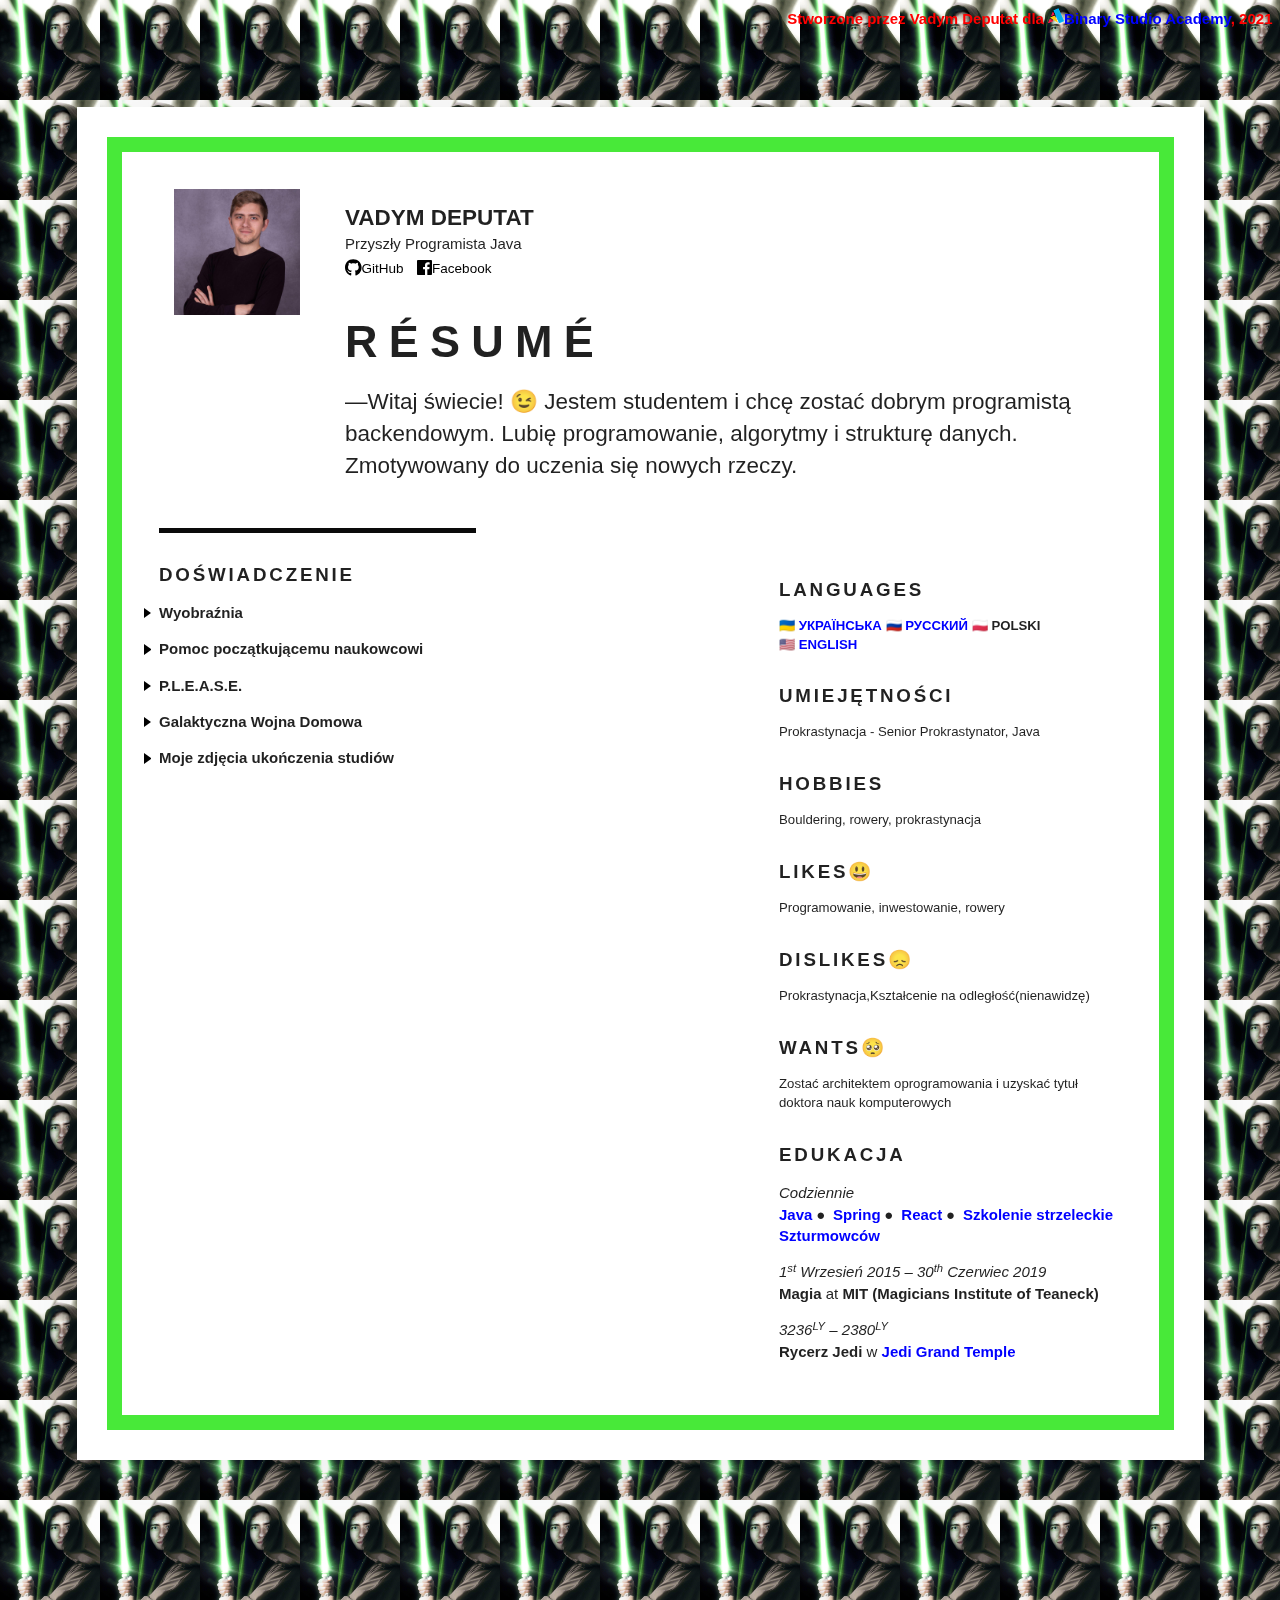
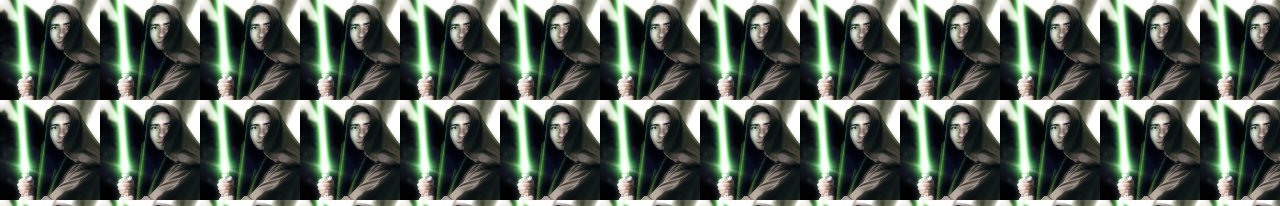
==== commit 6ba48cae: "Add line <h2>Resume<h2>" ====
--- a/pl-pl/index.html
+++ b/pl-pl/index.html
@@ -48,6 +48,7 @@
                     <div class="divider"></div>
                   </div>
                   <div class="sixteen wide column">
+                    <h2>Résumé</h2>
                     <p>&mdash;Witaj świecie! &#x1F609; Jestem studentem i chcę zostać dobrym programistą backendowym. Lubię programowanie, algorytmy i strukturę danych. Zmotywowany do uczenia się nowych rzeczy.</p>
                   </div>
                 </div>
